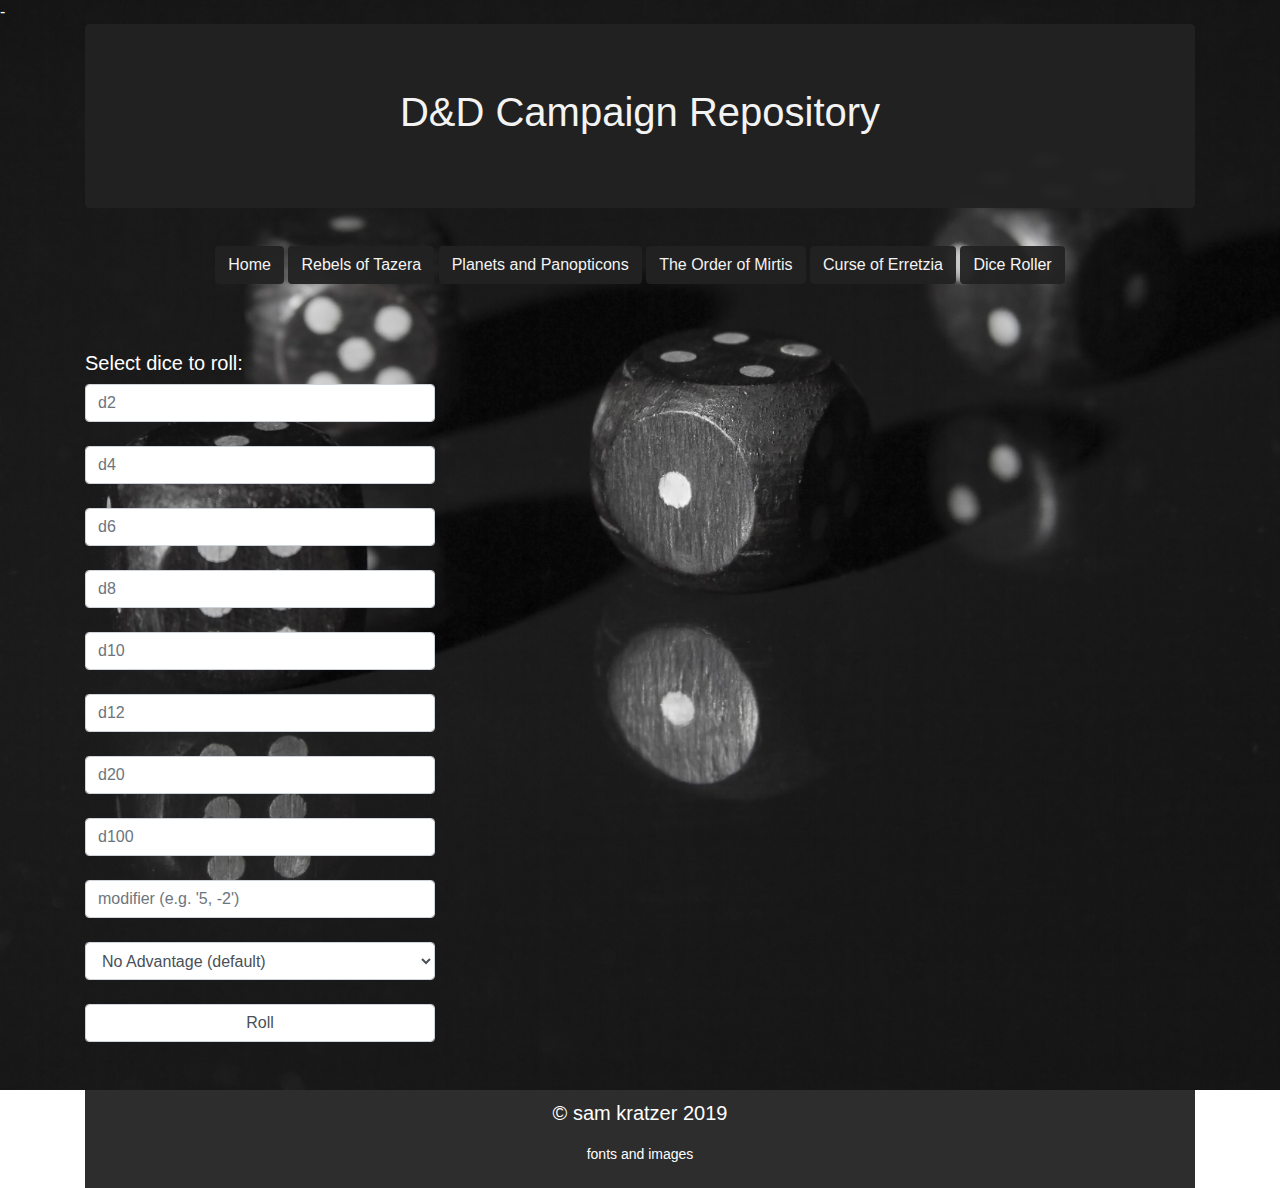
==== dice.html @ 1ff497a8 "adds dice.html" ====
<!DOCTYPE html>

<!--
	Creator: Sam Kratzer
	Date created: 6/19/2019
	Date last modified: 6/19/2019
-->-

<html lang="en">
<head>
	<!-- Required meta tags -->
	<meta charset="utf-8">
	<meta name="viewport" content="width=device-width, initial-scale=1, shrink-to-fit=no">

	<!-- CDN link copied from https://getbootstrap.com/docs/4.3/getting-started/introduction/ -->
	<link rel="stylesheet" href="https://stackpath.bootstrapcdn.com/bootstrap/4.3.1/css/bootstrap.min.css" integrity="sha384-ggOyR0iXCbMQv3Xipma34MD+dH/1fQ784/j6cY/iJTQUOhcWr7x9JvoRxT2MZw1T" crossorigin="anonymous">

	<link rel="stylesheet" type="text/css" href="styles/styles.css">

	<title>Dice Roller</title>	
</head>

<body>
	<div class="container">
		<header class=jumbotron>
			<h1>D&D Campaign Repository</h1>
		</header>

		<nav>
			<a class="btn" href="index.html">Home</a>
			<a class="btn" href="tazera.html">Rebels of Tazera</a>
			<a class="btn" href="planets.html">Planets and Panopticons</a>
			<a class="btn" href="mirtis.html">The Order of Mirtis</a>
			<a class="btn" href="erretzia.html">Curse of Erretzia</a>
			<a class="btn" href="dice.html">Dice Roller</a>
		</nav>

		<div class="row" style="padding-top: 50px;">
			  <div class="form-group col-4">
			  	<p class="lead" style="line-height: 10px;">Select dice to roll:</p>
			    <input class="form-control" type="text" id="d2" name="d2" placeholder="d2" /><br />
			    <input class="form-control" type="text" id="d4" name="d4" placeholder="d4" /><br />
			    <input class="form-control" type="text" id="d6" name="d6" placeholder="d6" /><br />
			    <input class="form-control" type="text" id="d8" name="d8" placeholder="d8" /><br />
			    <input class="form-control" type="text" id="d10" name="d10" placeholder="d10" /><br />
			    <input class="form-control" type="text" id="d12" name="d12" placeholder="d12" /><br />
			    <input class="form-control" type="text" id="d20" name="d20" placeholder="d20" /><br />
			    <input class="form-control" type="text" id="d100" name="d100" placeholder="d100" /><br />

			    <input class="form-control" type="text" id="modifier" name="modifier" placeholder="modifier (e.g. '5, -2')" /><br />

			    <select name="advantage" id="advantage" class="form-control">
					<option value="none" selected>No Advantage (default)</option>
					<option value="advantage">Advantage</option>
					<option value="disadvantage">Disadvantage</option>
				</select><br />

			    <input type="submit" id="go" name="go" class="form-control 	" value="Roll"><br />
			  </div>
		</div>

		<footer>
			<p class="lead text-center">&copy; sam kratzer 2019</p>
			<p class="lead text-center attribution">fonts and images</p>
		</footer>
	</div>

	<!-- CDN links copied from https://getbootstrap.com/docs/4.3/getting-started/introduction/ -->
	<!-- JQuery -->
	<script src="https://code.jquery.com/jquery-3.3.1.slim.min.js" integrity="sha384-q8i/X+965DzO0rT7abK41JStQIAqVgRVzpbzo5smXKp4YfRvH+8abtTE1Pi6jizo" crossorigin="anonymous"></script>
	<!-- Popper.js -->
	<script src="https://cdnjs.cloudflare.com/ajax/libs/popper.js/1.14.7/umd/popper.min.js" integrity="sha384-UO2eT0CpHqdSJQ6hJty5KVphtPhzWj9WO1clHTMGa3JDZwrnQq4sF86dIHNDz0W1" crossorigin="anonymous"></script>
	<!-- Bootstrap JS -->
	<script src="https://stackpath.bootstrapcdn.com/bootstrap/4.3.1/js/bootstrap.min.js" integrity="sha384-JjSmVgyd0p3pXB1rRibZUAYoIIy6OrQ6VrjIEaFf/nJGzIxFDsf4x0xIM+B07jRM" crossorigin="anonymous"></script>
	<!-- Link to JS -->
	<script src="js/main.js"></script>
</body>
</html>
---- styles/styles.css ----
/*
	Creator: Sam Kratzer
	Date created: 6/19/2019
	Date last modified: 6/19/2019
*/

body {
	color: #ffffff;

	background-color: #ffffff;
	background-image: url(images/dice.jpg);
	background-size: cover;
	background-attachment: fixed;
	background-position: center; /* Center the image */
 	background-repeat: no-repeat; /* Do not repeat the image */
}

.jumbotron {
	background-color: #222222;
	opacity: 0.95;
	text-align: center;
}


nav {
	padding-top: 6px;
	padding-bottom: 24px;
	text-align: center;
	opacity: 0.95;
}

nav .btn {
	background-color: #222222;
	color: #ffffff;
}

nav .btn:hover {
	background-color: #ffffff;
	color: #222222;}

nav .btn:active {
	font-weight: bold;
}

footer p {
	padding-top: 8px;
	margin: 8px;
}

footer {
	background-color: #222222;
	padding-top: 0px;
	padding-bottom: 15px;
	width: 100%;
	margin-top: 0px;
	opacity: 0.95;
}

.attribution {
	font-size: 14px;
}
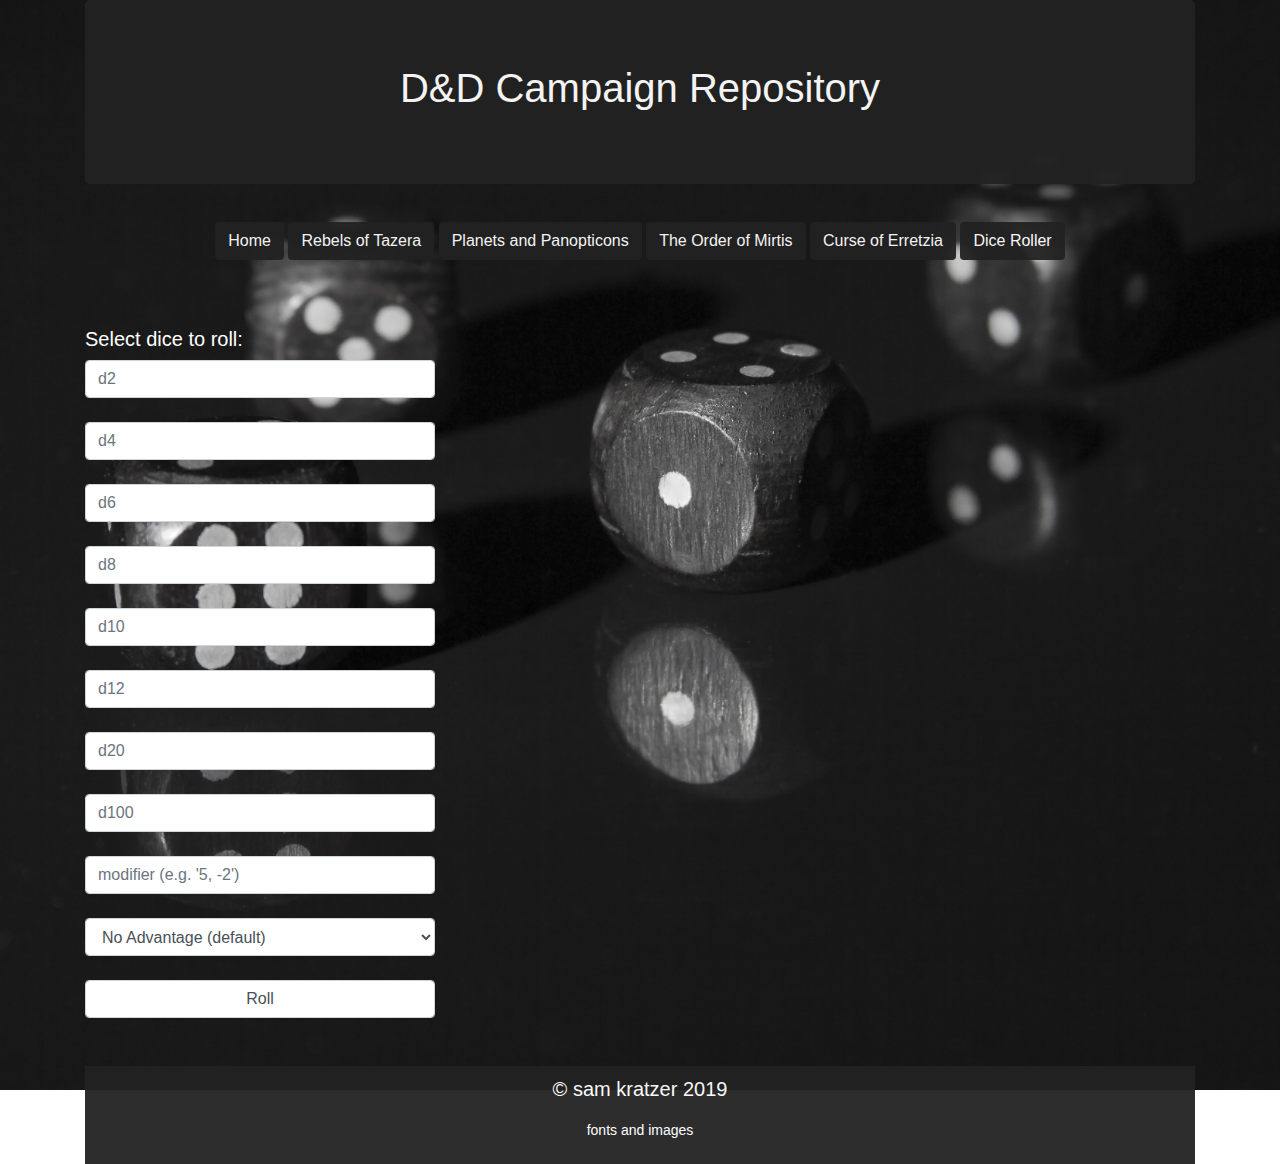
==== commit 85cc7b9e: "minor fix" ====
--- a/dice.html
+++ b/dice.html
@@ -4,7 +4,7 @@
 	Creator: Sam Kratzer
 	Date created: 6/19/2019
 	Date last modified: 6/19/2019
--->-
+-->
 
 <html lang="en">
 <head>
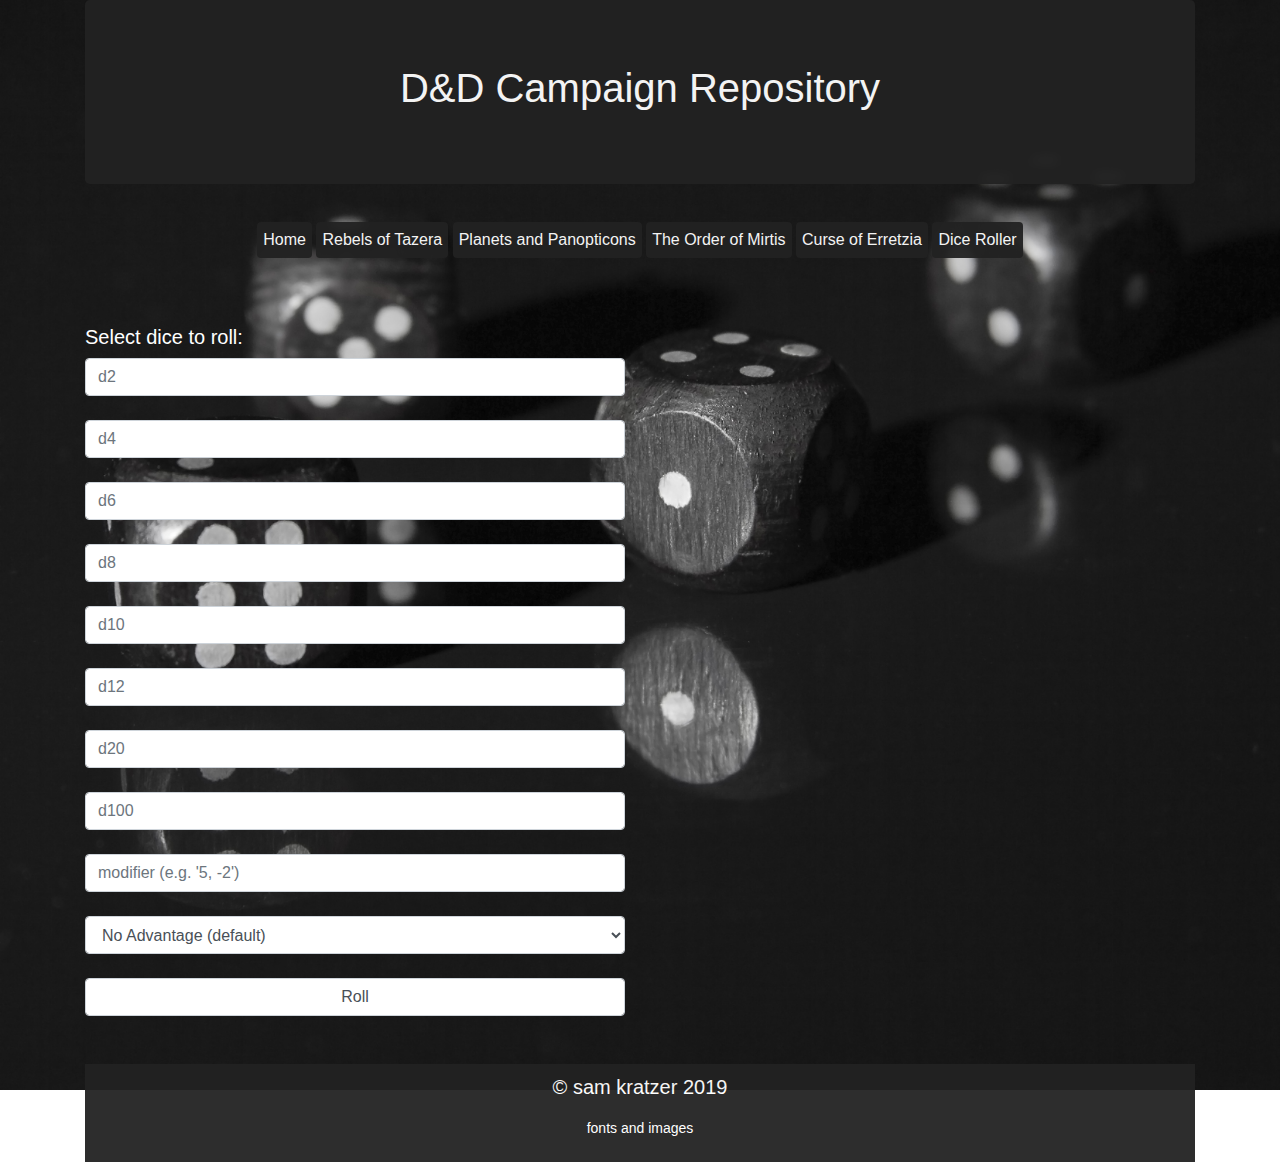
==== commit 60fe15ad: "minor fix" ====
--- a/dice.html
+++ b/dice.html
@@ -36,7 +36,7 @@
 		</nav>
 
 		<div class="row" style="padding-top: 50px;">
-			  <div class="form-group col-4">
+			  <div class="form-group col-6">
 			  	<p class="lead" style="line-height: 10px;">Select dice to roll:</p>
 			    <input class="form-control" type="text" id="d2" name="d2" placeholder="d2" /><br />
 			    <input class="form-control" type="text" id="d4" name="d4" placeholder="d4" /><br />
--- a/styles/styles.css
+++ b/styles/styles.css
@@ -32,6 +32,7 @@
 nav .btn {
 	background-color: #222222;
 	color: #ffffff;
+	padding: 5px;
 }
 
 nav .btn:hover {
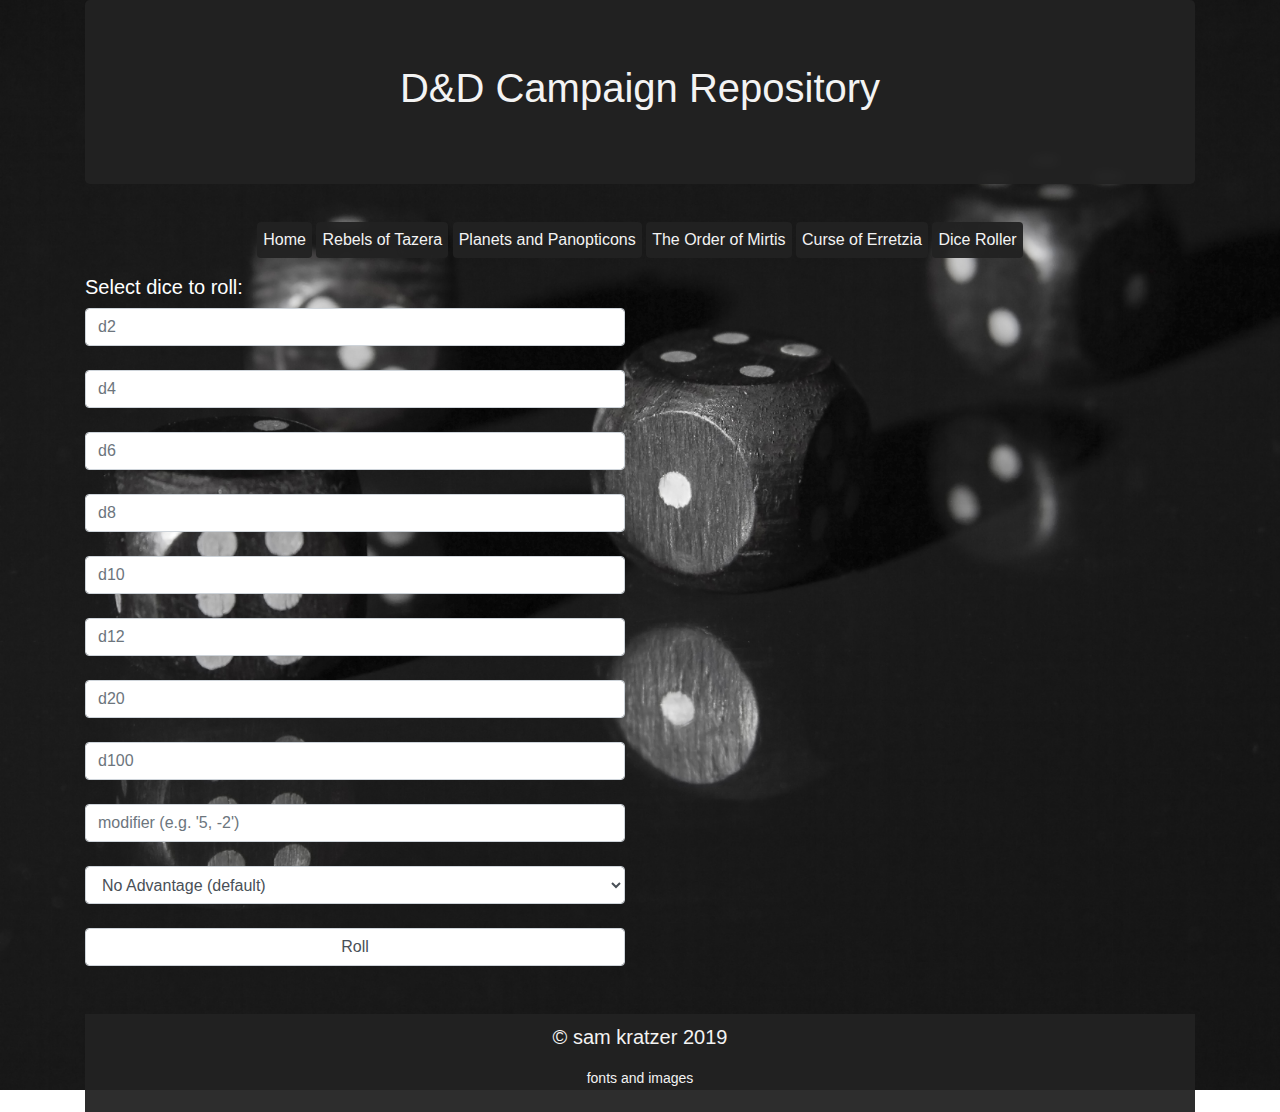
==== commit 34083440: "Update dice.html" ====
--- a/dice.html
+++ b/dice.html
@@ -35,7 +35,7 @@
 			<a class="btn" href="dice.html">Dice Roller</a>
 		</nav>
 
-		<div class="row" style="padding-top: 50px;">
+		<div class="row">
 			  <div class="form-group col-6">
 			  	<p class="lead" style="line-height: 10px;">Select dice to roll:</p>
 			    <input class="form-control" type="text" id="d2" name="d2" placeholder="d2" /><br />
